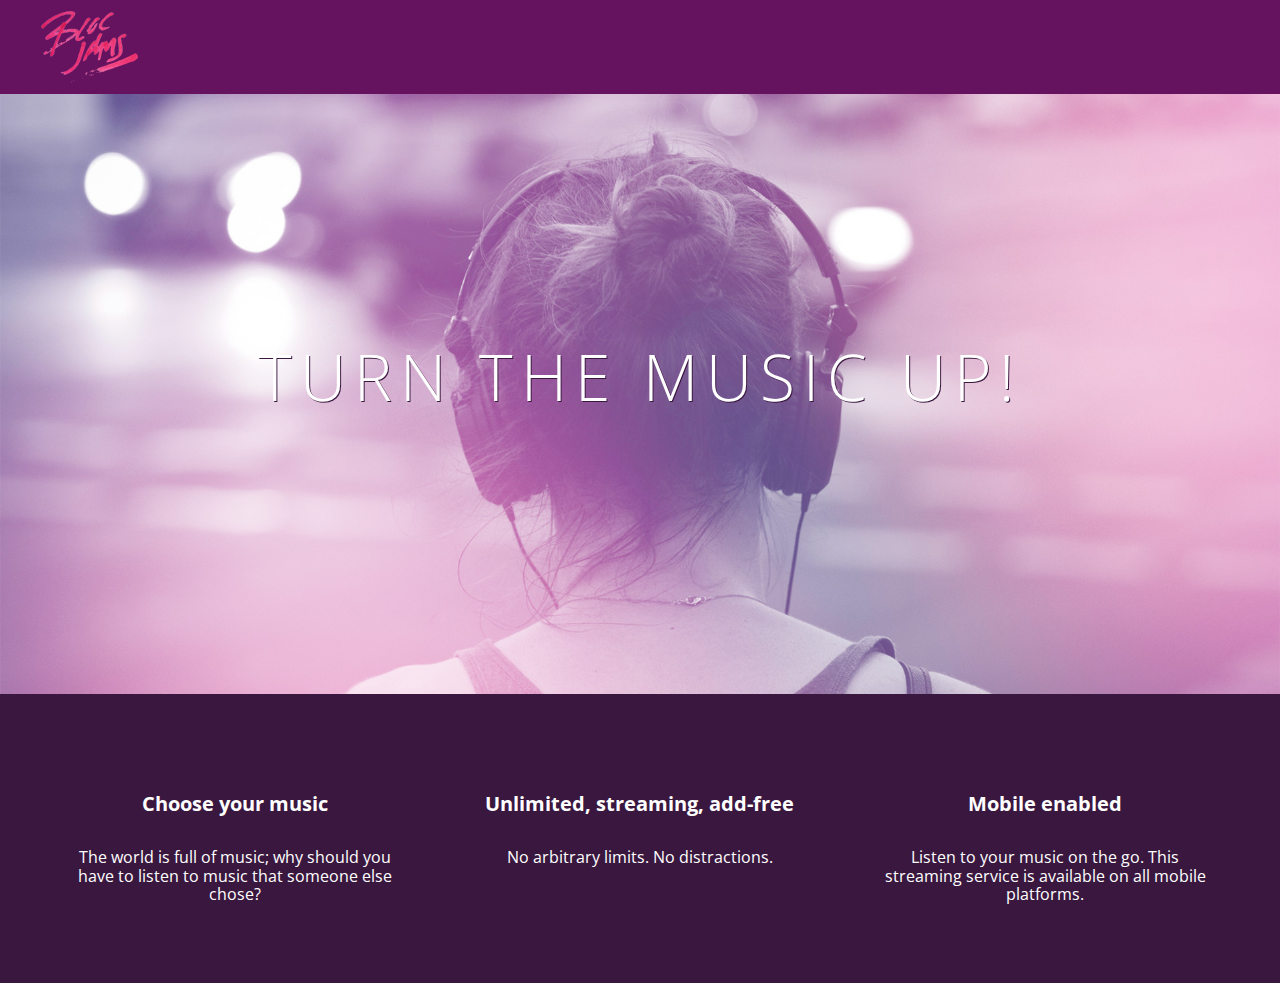
==== index.html @ 27c3b478 "Final Checkpoint3 last had unsaved changes" ====
<!DOCTYPE html>
<html>
    <head>
        <title>Bloc Jams</title>
    <link rel="stylesheet" type="text/css" href="http://fonts.googleapis.com/css?family=Open+Sans:400,800,600,700,300">
    <link rel="stylesheet" type="text/css" href="http://code.ionicframework.com/ionicons/2.0.1/css/ionicons.min.css">
    <link rel="stylesheet" type="text/css" href="styles/normalize.css">
    <link rel="stylesheet" type="text/css" href="styles/main.css">
    </head>
    <body class="landing">
        <nav class="navbar"> <!-- navigation bar -->
            <img src="assets/images/bloc_jams_logo.png" alt="bloc jams logo" class="logo">
        </nav>
        <section class="hero-content"> <!-- hero content -->
            <h1 class="hero-title">Turn the music up!</h1>
        </section>
        <section class="selling point"> <!-- selling points -->
            <div class="point">
                <span class="ion-music-note"></span>
                <h5 class="point-title">Choose your music</h5>
                <p class="point-description">The world is full of music; why should you have to listen to music that someone else chose?</p>
            </div>
            <div class="point">
                <span class="ion-radio-waves"></span>
                <h5 class="point-title">Unlimited, streaming, add-free</h5>
                <p class="point-description">No arbitrary limits. No distractions.</p>
            </div>
            <div class="point">
                <span class="ion-iphone"></span>
                <h5 class="point-title"> Mobile enabled</h5>
                <p class="point-description">Listen to your music on the go. This streaming service is available on all mobile platforms.</p>
            </div>
        </section>
    </body>
</html>
---- styles/main.css ----
html {
    height: 100%;
        font-size: 100%;
}

body {
    font-family: 'Open Sans';
    color: white;
    min-height: 100%;
}

body.landing {
    background-color: rgb(58,23,63)
}

.navbar {
    padding: 0.5rem;
    background-color: rgb(101,18,95);
}
.navbar .logo {
    position: relative;
    left: 2rem;
}

.hero-content {
    position: relative;
    min-height: 600px;
    background-image: url(../assets/images/bloc_jams_bg.jpg);
    background-repeat: no-repeat;
    background-position: center center;
    background-size: cover;
}
.hero-content .hero-title{
    position: absolute;
    top: 40%;
    -webkit-transform: translateY(-50%);
    -moz-transform: translateY(-50%);
    -ms-transform: translateY(-50%);
    transform: translateY(-50%);
    width: 100%;
    text-align: center;
    font-size: 4rem;
    font-weight: 300;
    text-transform: uppercase;
    letter-spacing: 0.5rem;
    text-shadow: 1px 1px 0px rgb(58,23,63);
}

.selling-points {
     position: relative;
     display: table;
     width: 100%;
     -webkit-box-sizing: border-box;
     -moz-box-sizing: border-box;
     box-sizing: border-box; 
 }

.point {
     display: table-cell;
     position: relative;
     width: 33.3%;
     padding: 2rem;
     text-align: center;
 }

.point .point-title {
     font-size: 1.25rem;
 }

 .ion-music-note,
 .ion-radio-waves,
 .ion-iphone {
     color: rgb(233,50,117);
     font-size: 5rem;
 }
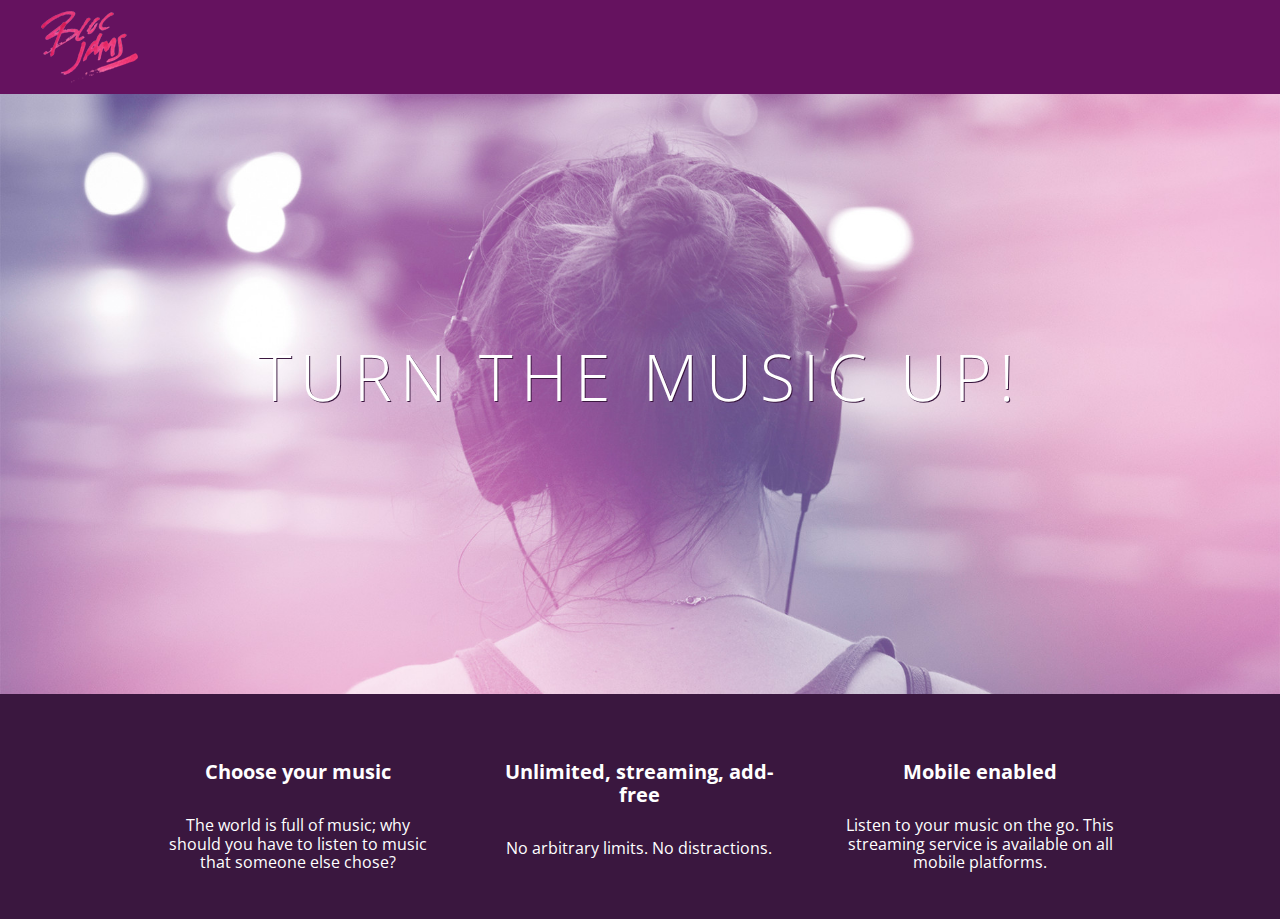
==== commit 8e069d10: "Checkpoint #4 Complete" ====
--- a/index.html
+++ b/index.html
@@ -2,10 +2,12 @@
 <html>
     <head>
         <title>Bloc Jams</title>
+    <meta name="viewport" content="width=device-width, initial-scale=1">
     <link rel="stylesheet" type="text/css" href="http://fonts.googleapis.com/css?family=Open+Sans:400,800,600,700,300">
     <link rel="stylesheet" type="text/css" href="http://code.ionicframework.com/ionicons/2.0.1/css/ionicons.min.css">
     <link rel="stylesheet" type="text/css" href="styles/normalize.css">
     <link rel="stylesheet" type="text/css" href="styles/main.css">
+    <link rel="stylesheet" type="text/css" href="styles/landing.css">
     </head>
     <body class="landing">
         <nav class="navbar"> <!-- navigation bar -->
@@ -14,22 +16,24 @@
         <section class="hero-content"> <!-- hero content -->
             <h1 class="hero-title">Turn the music up!</h1>
         </section>
-        <section class="selling point"> <!-- selling points -->
-            <div class="point">
+        <section class="selling-points"> <!-- selling points -->
+        <section class="selling-points container">
+            <div class="point column third">
                 <span class="ion-music-note"></span>
                 <h5 class="point-title">Choose your music</h5>
                 <p class="point-description">The world is full of music; why should you have to listen to music that someone else chose?</p>
             </div>
-            <div class="point">
+            <div class="point column third">
                 <span class="ion-radio-waves"></span>
                 <h5 class="point-title">Unlimited, streaming, add-free</h5>
                 <p class="point-description">No arbitrary limits. No distractions.</p>
             </div>
-            <div class="point">
+            <div class="point column third">
                 <span class="ion-iphone"></span>
                 <h5 class="point-title"> Mobile enabled</h5>
                 <p class="point-description">Listen to your music on the go. This streaming service is available on all mobile platforms.</p>
             </div>
         </section>
+        </section>
     </body>
 </html>--- a/styles/main.css
+++ b/styles/main.css
@@ -1,3 +1,33 @@
+*, *::before, *::after {
+    -moz-box-sizing: border-box;
+    -webkit-box-sizing: border-box;
+    box-sizing: border-box;
+}
+
+@media (min-width: 640px) {
+    html {font-size: 112%;}
+    
+    .column {
+        float: left;
+        padding-left: 1rem;
+        padding-right: 1rem;
+    }
+     .column.full { width: 100%; }
+     .column.two-thirds { width: 66.7%; }
+     .column.half { width: 50%; }
+     .column.third { width: 33.3%; }
+     .column.fourth { width: 25%; }
+     .column.flow-opposite { float: right; } 
+}
+
+@media (min-width: 1024px) {
+    html {font-size: 120%;}
+}
+.container {
+    margin: 0 auto;
+    max-width: 64rem;
+}
+
 html {
     height: 100%;
         font-size: 100%;
@@ -9,67 +39,12 @@
     min-height: 100%;
 }
 
-body.landing {
-    background-color: rgb(58,23,63)
-}
-
 .navbar {
     padding: 0.5rem;
     background-color: rgb(101,18,95);
 }
+
 .navbar .logo {
     position: relative;
     left: 2rem;
 }
-
-.hero-content {
-    position: relative;
-    min-height: 600px;
-    background-image: url(../assets/images/bloc_jams_bg.jpg);
-    background-repeat: no-repeat;
-    background-position: center center;
-    background-size: cover;
-}
-.hero-content .hero-title{
-    position: absolute;
-    top: 40%;
-    -webkit-transform: translateY(-50%);
-    -moz-transform: translateY(-50%);
-    -ms-transform: translateY(-50%);
-    transform: translateY(-50%);
-    width: 100%;
-    text-align: center;
-    font-size: 4rem;
-    font-weight: 300;
-    text-transform: uppercase;
-    letter-spacing: 0.5rem;
-    text-shadow: 1px 1px 0px rgb(58,23,63);
-}
-
-.selling-points {
-     position: relative;
-     display: table;
-     width: 100%;
-     -webkit-box-sizing: border-box;
-     -moz-box-sizing: border-box;
-     box-sizing: border-box; 
- }
-
-.point {
-     display: table-cell;
-     position: relative;
-     width: 33.3%;
-     padding: 2rem;
-     text-align: center;
- }
-
-.point .point-title {
-     font-size: 1.25rem;
- }
-
- .ion-music-note,
- .ion-radio-waves,
- .ion-iphone {
-     color: rgb(233,50,117);
-     font-size: 5rem;
- }
--- a/styles/landing.css
+++ b/styles/landing.css
@@ -0,0 +1,48 @@
+body.landing {
+    background-color: rgb(58,23,63)
+}
+
+.hero-content {
+    position: relative;
+    min-height: 600px;
+    background-image: url(../assets/images/bloc_jams_bg.jpg);
+    background-repeat: no-repeat;
+    background-position: center center;
+    background-size: cover;
+}
+.hero-content .hero-title{
+    position: absolute;
+    top: 40%;
+    -webkit-transform: translateY(-50%);
+    -moz-transform: translateY(-50%);
+    -ms-transform: translateY(-50%);
+    transform: translateY(-50%);
+    width: 100%;
+    text-align: center;
+    font-size: 4rem;
+    font-weight: 300;
+    text-transform: uppercase;
+    letter-spacing: 0.5rem;
+    text-shadow: 1px 1px 0px rgb(58,23,63);
+}
+
+.selling-points {
+     position: relative;
+ }
+
+.point {
+     position: relative;
+     padding: 2rem;
+     text-align: center;
+ }
+
+.point .point-title {
+     font-size: 1.25rem;
+ }
+
+ .ion-music-note,
+ .ion-radio-waves,
+ .ion-iphone {
+     color: rgb(233,50,117);
+     font-size: 5rem;
+ }
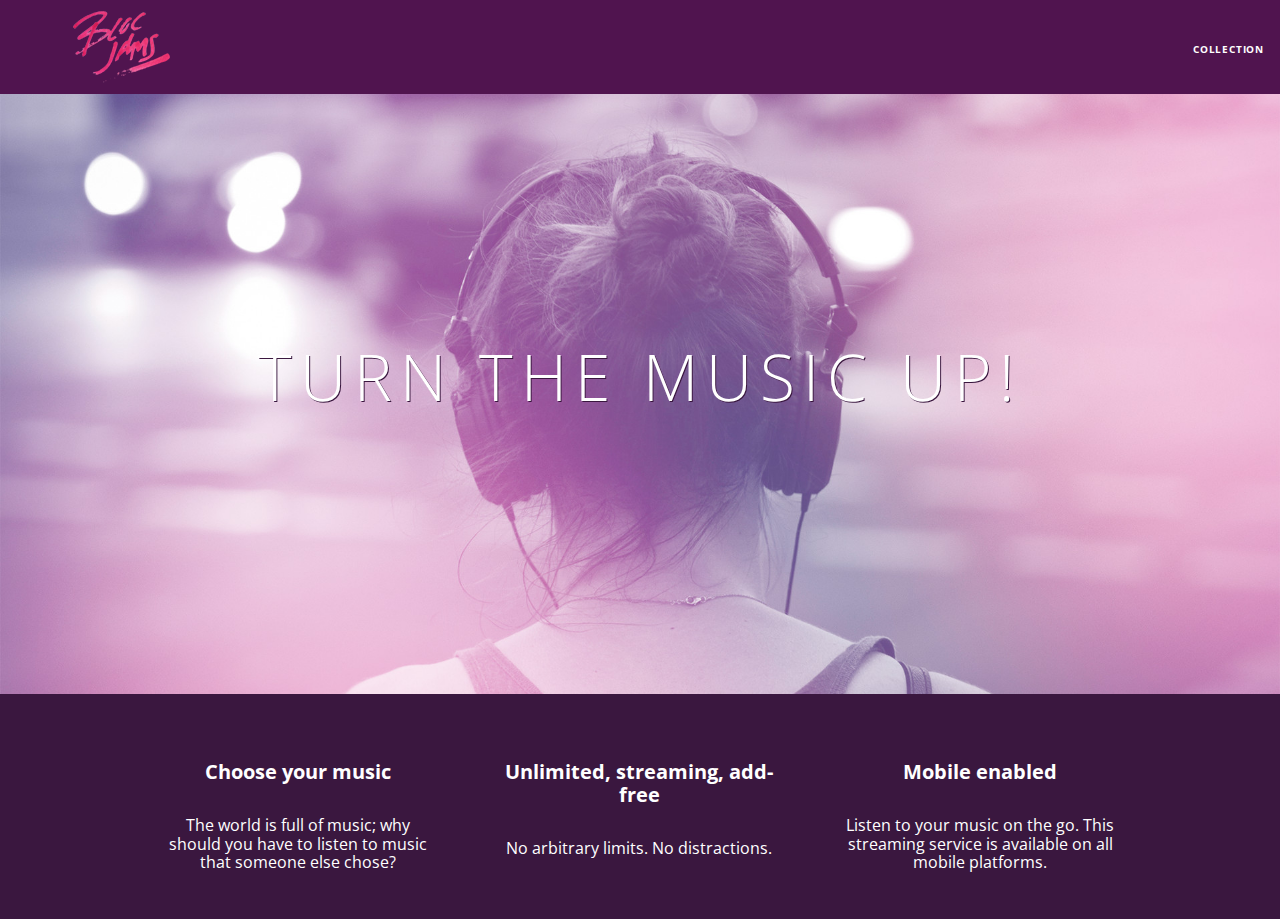
==== commit 3e3a7f35: "Final Checkpoint5 Complete last had partial directory" ====
--- a/index.html
+++ b/index.html
@@ -11,7 +11,12 @@
     </head>
     <body class="landing">
         <nav class="navbar"> <!-- navigation bar -->
-            <img src="assets/images/bloc_jams_logo.png" alt="bloc jams logo" class="logo">
+            <a href="index.html" class="logo">
+                <img src="assets/images/bloc_jams_logo.png" alt="bloc jams logo" class="logo">
+            </a>
+            <div class="links-container">
+                <a href="collection.html" class="navbar-link">collection</a>
+            </div>
         </nav>
         <section class="hero-content"> <!-- hero content -->
             <h1 class="hero-title">Turn the music up!</h1>
--- a/styles/main.css
+++ b/styles/main.css
@@ -40,11 +40,44 @@
 }
 
 .navbar {
+    position: relative;
     padding: 0.5rem;
-    background-color: rgb(101,18,95);
+    background-color: rgba(101,18,95,0.5);
+    z-index: 1;
 }
 
 .navbar .logo {
     position: relative;
     left: 2rem;
+    cursor: pointer;
 }
+
+.navbar .links-container {
+     display: table;
+     position: absolute;
+     top: 0;
+     right: 0;
+     height: 100px;
+     color: white;
+     text-decoration: none;
+}
+
+.links-container .navbar-link {
+     display: table-cell;
+     position: relative;
+     height: 100%;
+     padding-left: 1rem;
+     padding-right: 1rem;
+     vertical-align: middle;
+     color: white;
+     font-size: 0.625rem;
+     letter-spacing: 0.05rem;
+     font-weight: 700;
+     text-transform: uppercase;
+     text-decoration: none;
+     cursor: pointer;
+ }
+
+.links-container .navbar-link:hover {
+     color: rgb(233,50,117);
+ }
--- a/styles/landing.css
+++ b/styles/landing.css
@@ -46,3 +46,4 @@
      color: rgb(233,50,117);
      font-size: 5rem;
  }
+
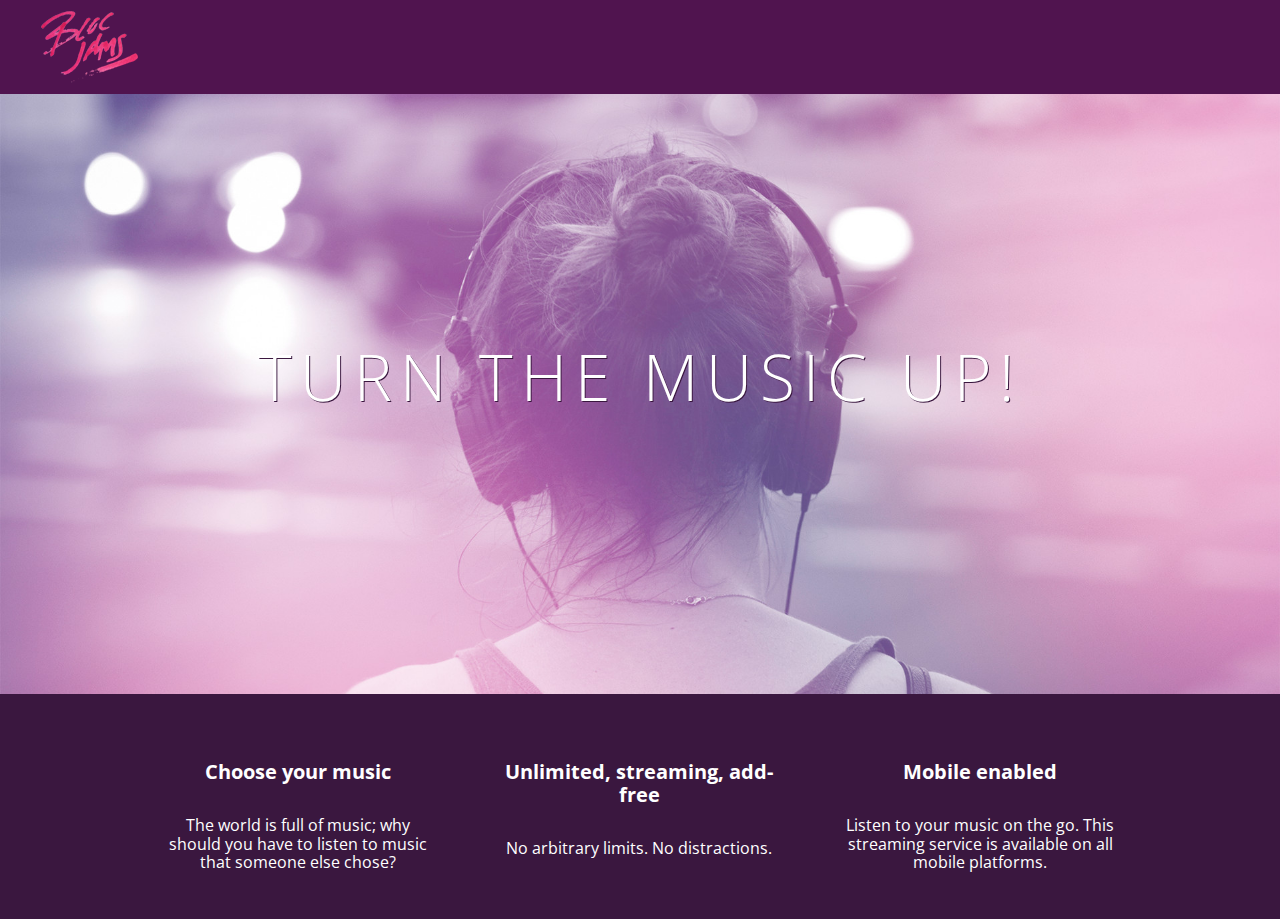
==== commit 4ba3acba: "Assignment 4 resubmit" ====
--- a/index.html
+++ b/index.html
@@ -11,18 +11,12 @@
     </head>
     <body class="landing">
         <nav class="navbar"> <!-- navigation bar -->
-            <a href="index.html" class="logo">
-                <img src="assets/images/bloc_jams_logo.png" alt="bloc jams logo" class="logo">
-            </a>
-            <div class="links-container">
-                <a href="collection.html" class="navbar-link">collection</a>
-            </div>
+            <img src="assets/images/bloc_jams_logo.png" alt="bloc jams logo" class="logo">
         </nav>
         <section class="hero-content"> <!-- hero content -->
             <h1 class="hero-title">Turn the music up!</h1>
         </section>
-        <section class="selling-points"> <!-- selling points -->
-        <section class="selling-points container">
+        <section class="selling-points container clearfix">    
             <div class="point column third">
                 <span class="ion-music-note"></span>
                 <h5 class="point-title">Choose your music</h5>
@@ -39,6 +33,5 @@
                 <p class="point-description">Listen to your music on the go. This streaming service is available on all mobile platforms.</p>
             </div>
         </section>
-        </section>
     </body>
 </html>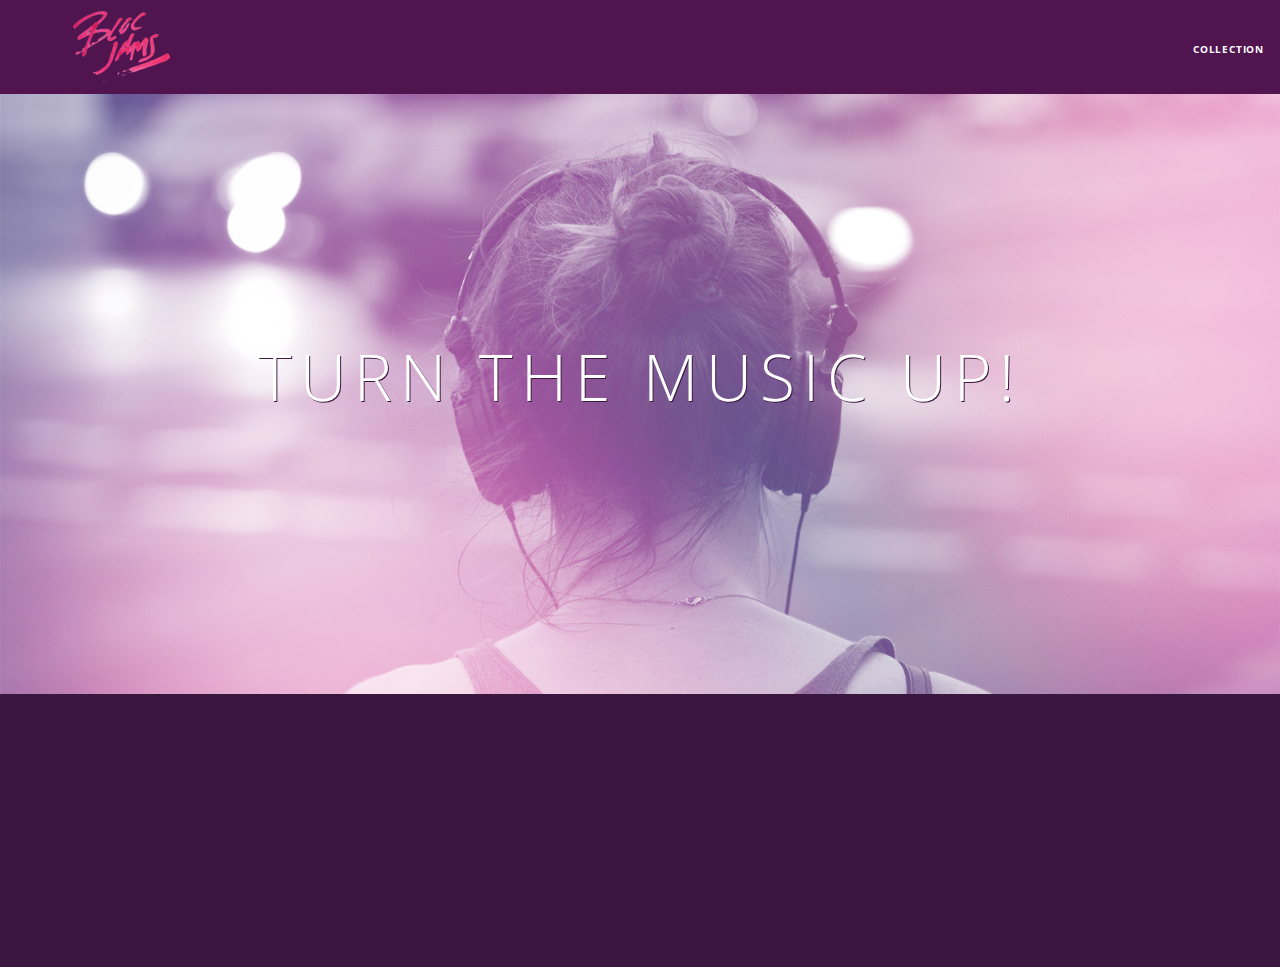
==== commit 4fef382a: "Checkpoint8 Complete" ====
--- a/index.html
+++ b/index.html
@@ -11,12 +11,18 @@
     </head>
     <body class="landing">
         <nav class="navbar"> <!-- navigation bar -->
-            <img src="assets/images/bloc_jams_logo.png" alt="bloc jams logo" class="logo">
+            <a href="index.html" class="logo">
+                <img src="assets/images/bloc_jams_logo.png" alt="bloc jams logo" class="logo">
+            </a>
+            <div class="links-container">
+                <a href="collection.html" class="navbar-link">collection</a>
+            </div>
         </nav>
         <section class="hero-content"> <!-- hero content -->
             <h1 class="hero-title">Turn the music up!</h1>
         </section>
-        <section class="selling-points container clearfix">    
+        <section class="selling-points"> <!-- selling points -->
+        <section class="selling-points container">
             <div class="point column third">
                 <span class="ion-music-note"></span>
                 <h5 class="point-title">Choose your music</h5>
@@ -33,5 +39,7 @@
                 <p class="point-description">Listen to your music on the go. This streaming service is available on all mobile platforms.</p>
             </div>
         </section>
+        </section>
+        <script src="scripts/landing.js"></script>
     </body>
 </html>--- a/styles/main.css
+++ b/styles/main.css
@@ -26,6 +26,10 @@
 .container {
     margin: 0 auto;
     max-width: 64rem;
+}
+
+.container.narrow {
+    max-width: 56rem;
 }
 
 html {
--- a/styles/landing.css
+++ b/styles/landing.css
@@ -27,13 +27,23 @@
 }
 
 .selling-points {
-     position: relative;
+    position: relative;
  }
 
 .point {
-     position: relative;
-     padding: 2rem;
-     text-align: center;
+    position: relative;
+    padding: 2rem;
+    text-align: center;
+    opacity: 0;
+    -webkit-transform: scaleX(0.9) translateY(3rem);
+    -moz-transform: scaleX(0.9) translateY(3rem);
+    transform: scaleX(0.9) translateY(3rem);
+    -webkit-transition: all 0.25s ease-in-out;
+    -moz-transition: all 0.25s ease-in-out;
+    transition: all 0.25s ease-in-out;
+    -webkit-transition-delay: 0.2s;
+    -moz-transition-delay: 0.2s;
+    transition-delay: 0.2s;
  }
 
 .point .point-title {
